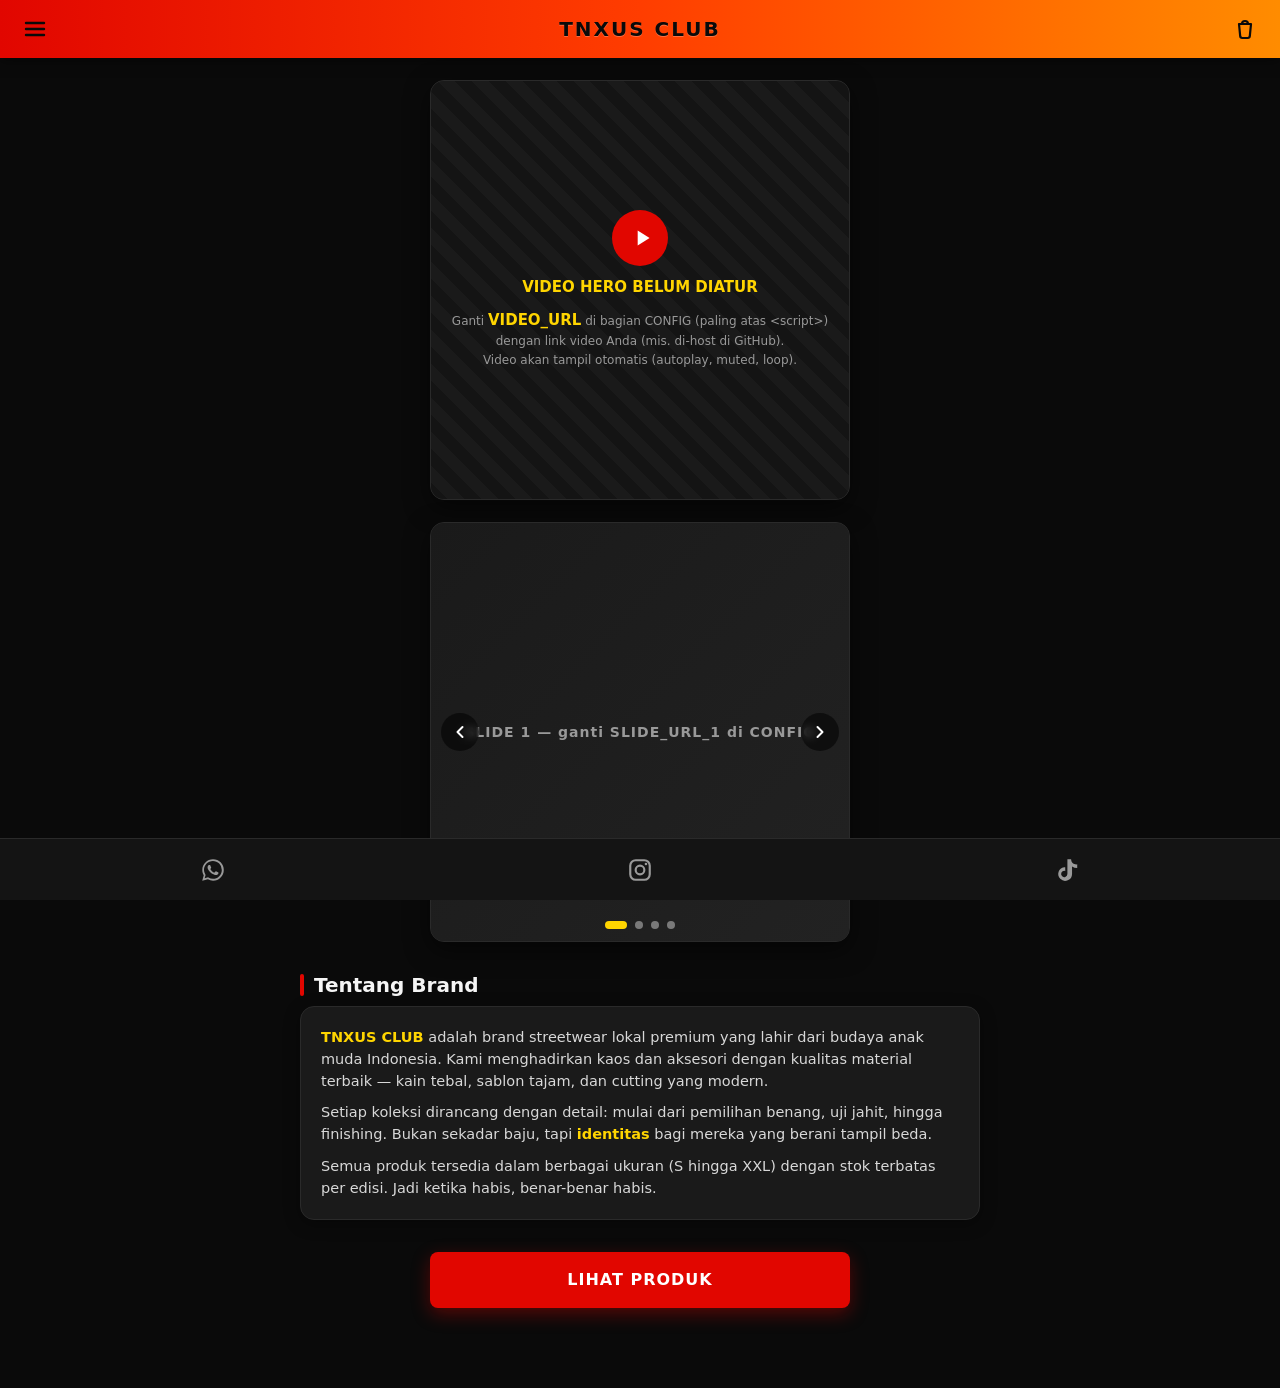
==== index.html @ 0086b7a6 "Update index.html" ====
<!DOCTYPE html>
<html lang="id">
<head>
<meta charset="UTF-8">
<meta name="viewport" content="width=device-width, initial-scale=1.0, viewport-fit=cover">
<title>TNXUS CLUB — Streetwear Lokal Premium</title>
<style>
  /* ===== DESIGN TOKENS (sesuai CONTRACT.md §6) ===== */
  :root{
    --bg:#0a0a0a; --surface:#141414; --card:#1a1a1a; --border:#2a2a2a;
    --red:#e10600; --yellow:#ffd500; --text:#f5f5f5; --muted:#999;
    --radius:14px; --btn-radius:8px;
    --font:system-ui,-apple-system,"Segoe UI",Roboto,"Helvetica Neue",Arial,sans-serif;
  }
  *{box-sizing:border-box;margin:0;padding:0;-webkit-tap-highlight-color:transparent}
  html,body{background:var(--bg);color:var(--text);font-family:var(--font);line-height:1.5}
  body{min-height:100vh;overflow-x:hidden}
  a{color:inherit;text-decoration:none}
  button{font-family:inherit;cursor:pointer;border:none;background:none;color:inherit}
  img{max-width:100%;display:block}
  .hidden{display:none !important}

  /* ===== HEADER ATAS — fixed, animasi RGB ===== */
  .topbar{
    position:fixed;top:0;left:0;right:0;z-index:50;height:58px;
    display:flex;align-items:center;justify-content:space-between;
    padding:0 14px;
    /* Gradient hangat (merah-oranye-kuning) — sengaja TIDAK pakai hue-rotate 360%
       agar tidak pernah menyentuh ungu/indigo/biru (dilarang CONTRACT §6). */
    background:linear-gradient(90deg,#e10600,#ff3d00,#ff8c00,#ffd500,#ff8c00,#ff3d00,#e10600);
    background-size:300% 100%;
    animation:rgbShift 6s linear infinite;
    box-shadow:0 2px 12px rgba(0,0,0,.5);
  }
  @keyframes rgbShift{
    0%{background-position:0% 50%}
    100%{background-position:300% 50%}
  }
  .topbar .icon-btn{
    width:42px;height:42px;border-radius:10px;display:flex;align-items:center;justify-content:center;
    color:#0a0a0a;transition:background .2s;position:relative;
  }
  .topbar .icon-btn:hover{background:rgba(0,0,0,.12)}
  .topbar .icon-btn svg{width:24px;height:24px}
  .logo{
    font-weight:800;font-size:20px;letter-spacing:2px;color:#0a0a0a;
    text-shadow:0 1px 0 rgba(255,255,255,.25);
  }
  .cart-badge{
    position:absolute;top:2px;right:2px;min-width:18px;height:18px;padding:0 4px;
    border-radius:9px;background:var(--red);color:#fff;font-size:11px;font-weight:700;
    display:flex;align-items:center;justify-content:center;border:2px solid #ffd500;
  }
  .cart-badge.zero{display:none}

  /* ===== DRAWER MENU (dropdown dari kiri bawah topbar) ===== */
  .drawer{
    position:fixed;top:58px;left:10px;z-index:49;width:200px;
    background:var(--surface);border:1px solid var(--border);border-radius:var(--radius);
    box-shadow:0 10px 30px rgba(0,0,0,.6);overflow:hidden;
    transform:translateY(-8px);opacity:0;pointer-events:none;transition:all .22s ease;
  }
  .drawer.open{transform:translateY(0);opacity:1;pointer-events:auto}
  .drawer a{
    display:flex;align-items:center;gap:10px;padding:14px 16px;font-weight:600;
    border-bottom:1px solid var(--border);transition:background .2s,color .2s;
  }
  .drawer a:last-child{border-bottom:none}
  .drawer a:hover{background:var(--card);color:var(--yellow)}
  .drawer a svg{width:18px;height:18px}

  /* ===== HEADER BAWAH — fixed, 3 ikon sosial ===== */
  .bottombar{
    position:fixed;bottom:0;left:0;right:0;z-index:50;height:62px;
    background:var(--surface);border-top:1px solid var(--border);
    display:flex;align-items:center;justify-content:space-around;
    padding-bottom:env(safe-area-inset-bottom);
  }
  .bottombar a{
    flex:1;height:100%;display:flex;align-items:center;justify-content:center;
    color:var(--muted);transition:color .2s,transform .2s;
  }
  .bottombar a:hover{color:var(--yellow);transform:translateY(-2px)}
  .bottombar a svg{width:26px;height:26px}

  /* ===== KONTEN UTAMA ===== */
  main{padding:74px 14px 80px;max-width:720px;margin:0 auto}
  .page{display:none;animation:fadeIn .3s ease}
  .page.active{display:block}
  @keyframes fadeIn{from{opacity:0;transform:translateY(8px)}to{opacity:1;transform:none}}

  /* Video hero 1:1 */
  .hero-video-wrap{
    position:relative;width:100%;max-width:420px;margin:6px auto 22px;aspect-ratio:1/1;
    border-radius:var(--radius);overflow:hidden;background:var(--card);
    border:1px solid var(--border);box-shadow:0 8px 24px rgba(0,0,0,.5);
  }
  .hero-video-wrap video{width:100%;height:100%;object-fit:cover}
  .video-fallback{
    position:absolute;inset:0;display:flex;flex-direction:column;align-items:center;justify-content:center;
    gap:10px;padding:20px;text-align:center;color:var(--muted);
    background:repeating-linear-gradient(45deg,#141414,#141414 12px,#1a1a1a 12px,#1a1a1a 24px);
  }
  .video-fallback .play-ico{width:56px;height:56px;border-radius:50%;background:var(--red);display:flex;align-items:center;justify-content:center}
  .video-fallback .play-ico svg{width:26px;height:26px;color:#fff;margin-left:3px}
  .video-fallback b{color:var(--yellow);font-size:15px}
  .video-fallback small{font-size:12px;line-height:1.6}

  /* Carousel 1:1 */
  .carousel{
    position:relative;width:100%;max-width:420px;margin:0 auto 28px;aspect-ratio:1/1;
    border-radius:var(--radius);overflow:hidden;background:var(--card);
    border:1px solid var(--border);box-shadow:0 8px 24px rgba(0,0,0,.5);
  }
  .carousel-track{display:flex;height:100%;transition:transform .5s cubic-bezier(.4,0,.2,1)}
  .carousel-slide{min-width:100%;height:100%;position:relative}
  .carousel-slide img{width:100%;height:100%;object-fit:cover}
  .slide-ph{
    width:100%;height:100%;display:flex;align-items:center;justify-content:center;
    color:var(--muted);font-size:14px;font-weight:600;letter-spacing:1px;
    background:linear-gradient(135deg,#1a1a1a,#222);
  }
  .carousel-arrow{
    position:absolute;top:50%;transform:translateY(-50%);z-index:5;
    width:38px;height:38px;border-radius:50%;background:rgba(0,0,0,.55);color:#fff;
    display:flex;align-items:center;justify-content:center;backdrop-filter:blur(4px);
    transition:background .2s;
  }
  .carousel-arrow:hover{background:var(--red)}
  .carousel-arrow svg{width:20px;height:20px}
  .carousel-arrow.prev{left:10px}.carousel-arrow.next{right:10px}
  .carousel-dots{
    position:absolute;bottom:12px;left:0;right:0;display:flex;justify-content:center;gap:8px;z-index:5;
  }
  .carousel-dots button{
    width:8px;height:8px;border-radius:50%;background:rgba(255,255,255,.4);transition:all .25s;
  }
  .carousel-dots button.active{background:var(--yellow);width:22px;border-radius:4px}

  /* Section umum */
  .section{margin-bottom:32px}
  .section-title{
    font-size:20px;font-weight:800;margin-bottom:6px;display:flex;align-items:center;gap:10px;
  }
  .section-title::before{content:"";width:4px;height:22px;background:var(--red);border-radius:2px}
  .section-sub{color:var(--muted);font-size:13px;margin-bottom:16px}

  .tentang{
    background:var(--card);border:1px solid var(--border);border-radius:var(--radius);
    padding:20px;box-shadow:0 4px 16px rgba(0,0,0,.35);
  }
  .tentang p{color:#d8d8d8;font-size:14.5px;margin-bottom:10px}
  .tentang p:last-child{margin-bottom:0}
  .tentang .highlight{color:var(--yellow);font-weight:700}

  .cta-btn{
    display:block;width:100%;max-width:420px;margin:22px auto 0;padding:16px;
    background:var(--red);color:#fff;font-weight:800;font-size:16px;letter-spacing:1px;
    border-radius:var(--btn-radius);text-align:center;transition:transform .15s,box-shadow .2s,background .2s;
    box-shadow:0 6px 18px rgba(225,6,0,.35);
  }
  .cta-btn:hover{transform:translateY(-2px);background:#ff1a10;box-shadow:0 10px 24px rgba(225,6,0,.5)}
  .cta-btn:active{transform:translateY(0)}

  /* Etalase — horizontal scroll */
  .etalase-wrap{position:relative}
  .etalase{
    display:flex;gap:14px;overflow-x:auto;overflow-y:hidden;padding:6px 2px 14px;
    scroll-snap-type:x mandatory;scrollbar-width:thin;scrollbar-color:var(--red) var(--surface);
    cursor:grab;-webkit-overflow-scrolling:touch;
  }
  .etalase:active{cursor:grabbing}
  .etalase::-webkit-scrollbar{height:6px}
  .etalase::-webkit-scrollbar-thumb{background:var(--red);border-radius:3px}
  .etalase::-webkit-scrollbar-track{background:var(--surface)}
  .prod-card{
    flex:0 0 200px;scroll-snap-align:start;background:var(--card);
    border:1px solid var(--border);border-radius:var(--radius);overflow:hidden;
    transition:transform .2s,box-shadow .2s,border-color .2s;
    display:flex;flex-direction:column;
  }
  .prod-card:hover{transform:translateY(-4px);box-shadow:0 12px 28px rgba(0,0,0,.55);border-color:var(--red)}
  .prod-img{width:100%;aspect-ratio:1/1;object-fit:cover;background:#222}
  .prod-body{padding:12px;display:flex;flex-direction:column;gap:8px;flex:1}
  .prod-nama{font-weight:700;font-size:14.5px;line-height:1.3}
  .prod-desc{color:var(--muted);font-size:12px;line-height:1.4;flex:1}
  .size-row{display:flex;flex-wrap:wrap;gap:6px}
  .size-pill{
    padding:4px 10px;border-radius:20px;border:1px solid var(--border);font-size:12px;
    font-weight:600;color:var(--muted);transition:all .15s;background:var(--surface);
  }
  .size-pill:hover{border-color:var(--yellow);color:var(--yellow)}
  .size-pill.active{background:var(--yellow);color:#0a0a0a;border-color:var(--yellow)}
  .prod-foot{display:flex;align-items:center;justify-content:space-between;gap:8px;margin-top:4px}
  .prod-harga{font-weight:800;color:var(--yellow);font-size:15px;white-space:nowrap}
  .add-btn{
    padding:8px 12px;background:var(--red);color:#fff;font-weight:700;font-size:12.5px;
    border-radius:var(--btn-radius);transition:background .2s,transform .1s;white-space:nowrap;
  }
  .add-btn:hover{background:#ff1a10}
  .add-btn:active{transform:scale(.96)}
  .etalase-hint{font-size:11.5px;color:var(--muted);margin-top:-6px;margin-bottom:10px;font-style:italic}

  /* ===== CART SIDEBAR ===== */
  .overlay{
    position:fixed;inset:0;z-index:60;background:rgba(0,0,0,.65);opacity:0;pointer-events:none;
    transition:opacity .25s;backdrop-filter:blur(2px);
  }
  .overlay.open{opacity:1;pointer-events:auto}
  .cart-panel{
    position:fixed;top:0;right:0;bottom:0;z-index:61;width:min(420px,94vw);
    background:var(--surface);border-left:1px solid var(--border);
    transform:translateX(105%);transition:transform .3s cubic-bezier(.4,0,.2,1);
    display:flex;flex-direction:column;
  }
  .cart-panel.open{transform:translateX(0)}
  .cart-head{
    padding:16px;border-bottom:1px solid var(--border);display:flex;align-items:center;justify-content:space-between;
  }
  .cart-head h3{font-size:17px;font-weight:800;letter-spacing:1px}
  .cart-head h3 span{color:var(--yellow)}
  .close-btn{width:36px;height:36px;border-radius:8px;display:flex;align-items:center;justify-content:center;color:var(--muted);transition:all .2s}
  .close-btn:hover{background:var(--card);color:var(--red)}
  .close-btn svg{width:20px;height:20px}
  .cart-items{flex:1;overflow-y:auto;padding:12px 16px;display:flex;flex-direction:column;gap:12px}
  .cart-empty{text-align:center;color:var(--muted);padding:40px 10px;font-size:14px}
  .cart-empty svg{width:48px;height:48px;margin:0 auto 12px;opacity:.4}
  .cart-item{
    display:flex;gap:10px;background:var(--card);border:1px solid var(--border);
    border-radius:12px;padding:10px;align-items:center;
  }
  .cart-item img{width:56px;height:56px;border-radius:8px;object-fit:cover;flex-shrink:0;background:#222}
  .cart-item-info{flex:1;min-width:0}
  .cart-item-nama{font-size:13px;font-weight:700;line-height:1.3}
  .cart-item-meta{font-size:11.5px;color:var(--muted);margin-top:2px}
  .cart-item-sub{font-size:13px;font-weight:700;color:var(--yellow);margin-top:4px}
  .qty-row{display:flex;align-items:center;gap:6px;margin-top:6px}
  .qty-btn{
    width:24px;height:24px;border-radius:6px;background:var(--surface);border:1px solid var(--border);
    display:flex;align-items:center;justify-content:center;font-weight:700;font-size:14px;color:var(--text);
    transition:all .15s;
  }
  .qty-btn:hover{border-color:var(--yellow);color:var(--yellow)}
  .qty-val{min-width:22px;text-align:center;font-weight:700;font-size:13px}
  .del-btn{color:var(--muted);padding:6px;transition:color .2s;align-self:flex-start}
  .del-btn:hover{color:var(--red)}
  .del-btn svg{width:18px;height:18px}
  .cart-foot{border-top:1px solid var(--border);padding:14px 16px;max-height:55vh;overflow-y:auto}
  .voucher-row{display:flex;gap:8px;margin-bottom:12px}
  .voucher-row input{
    flex:1;padding:10px 12px;background:var(--card);border:1px solid var(--border);border-radius:var(--btn-radius);
    color:var(--text);font-size:13px;outline:none;text-transform:uppercase;letter-spacing:1px;
  }
  .voucher-row input:focus{border-color:var(--yellow)}
  .voucher-row button{
    padding:0 16px;background:var(--yellow);color:#0a0a0a;font-weight:800;font-size:13px;border-radius:var(--btn-radius);
    transition:opacity .2s;
  }
  .voucher-row button:hover{opacity:.85}
  .voucher-msg{font-size:12px;margin:-6px 0 10px;min-height:16px}
  .voucher-msg.ok{color:#4ade80}.voucher-msg.err{color:#ff6b6b}
  .totals{background:var(--card);border:1px solid var(--border);border-radius:10px;padding:12px 14px;margin-bottom:12px;font-size:13.5px}
  .totals .row{display:flex;justify-content:space-between;padding:3px 0;color:var(--muted)}
  .totals .row.potong{color:#4ade80}
  .totals .row.final{border-top:1px dashed var(--border);margin-top:6px;padding-top:8px;color:var(--text);font-weight:800;font-size:16px}
  .totals .row.final span:last-child{color:var(--yellow)}
  .buyer-form{display:flex;flex-direction:column;gap:8px;margin-bottom:12px}
  .buyer-form input,.buyer-form textarea{
    padding:10px 12px;background:var(--card);border:1px solid var(--border);border-radius:var(--btn-radius);
    color:var(--text);font-size:13px;outline:none;font-family:inherit;resize:vertical;
  }
  .buyer-form input:focus,.buyer-form textarea:focus{border-color:var(--yellow)}
  .buyer-form label{font-size:12px;color:var(--muted);font-weight:600}
  .order-btn{
    width:100%;padding:14px;background:var(--red);color:#fff;font-weight:800;font-size:15px;letter-spacing:.5px;
    border-radius:var(--btn-radius);transition:background .2s,transform .1s;display:flex;align-items:center;justify-content:center;gap:8px;
  }
  .order-btn:hover{background:#ff1a10}
  .order-btn:active{transform:scale(.98)}
  .order-btn:disabled{opacity:.5;cursor:not-allowed}
  .order-btn svg{width:20px;height:20px}
  .status-msg{font-size:12px;text-align:center;margin-top:8px;min-height:16px}
  .status-msg.err{color:#ff6b6b}.status-msg.ok{color:#4ade80}

  /* Toast */
  .toast{
    position:fixed;bottom:80px;left:50%;transform:translateX(-50%) translateY(20px);z-index:100;
    background:var(--yellow);color:#0a0a0a;font-weight:700;font-size:13px;padding:10px 18px;
    border-radius:24px;opacity:0;pointer-events:none;transition:all .3s;box-shadow:0 6px 20px rgba(0,0,0,.5);
  }
  .toast.show{opacity:1;transform:translateX(-50%) translateY(0)}

  @media (min-width:640px){
    .prod-card{flex-basis:220px}
    main{padding-left:20px;padding-right:20px}
  }
</style>
</head>
<body>

<!-- ============ HEADER ATAS (fixed, RGB) ============ -->
<header class="topbar">
  <button class="icon-btn" id="menuBtn" aria-label="Menu">
    <svg viewBox="0 0 24 24" fill="none" stroke="currentColor" stroke-width="2.4" stroke-linecap="round"><line x1="3" y1="6" x2="21" y2="6"/><line x1="3" y1="12" x2="21" y2="12"/><line x1="3" y1="18" x2="21" y2="18"/></svg>
  </button>
  <a class="logo" href="#beranda">TNXUS CLUB</a>
  <button class="icon-btn" id="cartBtn" aria-label="Keranjang">
    <svg viewBox="0 0 24 24" fill="none" stroke="currentColor" stroke-width="2.2" stroke-linecap="round" stroke-linejoin="round"><path d="M6 7h12l-1.2 12.2a2 2 0 0 1-2 1.8H9.2a2 2 0 0 1-2-1.8L6 7z"/><path d="M9 7a3 3 0 0 1 6 0"/></svg>
    <span class="cart-badge zero" id="cartBadge">0</span>
  </button>
</header>

<!-- Drawer menu -->
<nav class="drawer" id="drawer">
  <a href="#beranda" data-nav>
    <svg viewBox="0 0 24 24" fill="none" stroke="currentColor" stroke-width="2" stroke-linecap="round" stroke-linejoin="round"><path d="M3 10.5 12 3l9 7.5"/><path d="M5 9.5V21h14V9.5"/></svg>
    Beranda
  </a>
  <a href="#produk" data-nav>
    <svg viewBox="0 0 24 24" fill="none" stroke="currentColor" stroke-width="2" stroke-linecap="round" stroke-linejoin="round"><rect x="3" y="4" width="18" height="16" rx="2"/><path d="M3 9h18"/><path d="M8 4v5"/></svg>
    Produk
  </a>
</nav>

<!-- ============ KONTEN ============ -->
<main>
  <!-- HALAMAN BERANDA -->
  <section class="page active" id="page-beranda">
    <!-- 1. Video hero 1:1 -->
    <div class="hero-video-wrap" id="heroWrap">
      <video id="heroVideo" autoplay muted loop playsinline preload="metadata"></video>
      <div class="video-fallback" id="videoFallback">
        <div class="play-ico">
          <svg viewBox="0 0 24 24" fill="currentColor"><path d="M8 5v14l11-7z"/></svg>
        </div>
        <b>VIDEO HERO BELUM DIATUR</b>
        <small>Ganti <b style="color:var(--yellow)">VIDEO_URL</b> di bagian CONFIG (paling atas &lt;script&gt;) dengan link video Anda (mis. di-host di GitHub).<br>Video akan tampil otomatis (autoplay, muted, loop).</small>
      </div>
    </div>

    <!-- 2. Carousel foto 1:1 -->
    <div class="carousel" id="carousel">
      <div class="carousel-track" id="carouselTrack"></div>
      <button class="carousel-arrow prev" id="prevSlide" aria-label="Sebelumnya">
        <svg viewBox="0 0 24 24" fill="none" stroke="currentColor" stroke-width="2.4" stroke-linecap="round" stroke-linejoin="round"><polyline points="15 6 9 12 15 18"/></svg>
      </button>
      <button class="carousel-arrow next" id="nextSlide" aria-label="Berikutnya">
        <svg viewBox="0 0 24 24" fill="none" stroke="currentColor" stroke-width="2.4" stroke-linecap="round" stroke-linejoin="round"><polyline points="9 6 15 12 9 18"/></svg>
      </button>
      <div class="carousel-dots" id="carouselDots"></div>
    </div>

    <!-- 3. Tentang Brand -->
    <div class="section">
      <h2 class="section-title">Tentang Brand</h2>
      <div class="tentang">
        <p><span class="highlight">TNXUS CLUB</span> adalah brand streetwear lokal premium yang lahir dari budaya anak muda Indonesia. Kami menghadirkan kaos dan aksesori dengan kualitas material terbaik — kain tebal, sablon tajam, dan cutting yang modern.</p>
        <p>Setiap koleksi dirancang dengan detail: mulai dari pemilihan benang, uji jahit, hingga finishing. Bukan sekadar baju, tapi <span class="highlight">identitas</span> bagi mereka yang berani tampil beda.</p>
        <p>Semua produk tersedia dalam berbagai ukuran (S hingga XXL) dengan stok terbatas per edisi. Jadi ketika habis, benar-benar habis.</p>
      </div>
    </div>

    <!-- 4. Tombol Lihat Produk -->
    <a class="cta-btn" href="#produk">LIHAT PRODUK</a>
  </section>

  <!-- HALAMAN PRODUK -->
  <section class="page" id="page-produk">
    <div class="section">
      <h2 class="section-title">Etalase Baju</h2>
      <p class="section-sub">Kaos premium limited edition — geser untuk melihat koleksi.</p>
      <div class="etalase-wrap">
        <div class="etalase" id="bajuList"></div>
      </div>
      <p class="etalase-hint">Geser ke kiri/kanan (swipe / drag).</p>
    </div>

    <div class="section">
      <h2 class="section-title">Etalase Aksesori</h2>
      <p class="section-sub">Lengkapi gaya Anda dengan aksesori resmi TNXUS CLUB.</p>
      <div class="etalase-wrap">
        <div class="etalase" id="aksesoriList"></div>
      </div>
      <p class="etalase-hint">Geser ke kiri/kanan (swipe / drag).</p>
    </div>
  </section>
</main>

<!-- ============ CART SIDEBAR ============ -->
<div class="overlay" id="overlay"></div>
<aside class="cart-panel" id="cartPanel">
  <div class="cart-head">
    <h3>KERANJANG <span id="cartCountLabel"></span></h3>
    <button class="close-btn" id="closeCart" aria-label="Tutup">
      <svg viewBox="0 0 24 24" fill="none" stroke="currentColor" stroke-width="2.4" stroke-linecap="round"><line x1="6" y1="6" x2="18" y2="18"/><line x1="18" y1="6" x2="6" y2="18"/></svg>
    </button>
  </div>
  <div class="cart-items" id="cartItems"></div>
  <div class="cart-foot">
    <div class="voucher-row">
      <input type="text" id="voucherInput" placeholder="KODE VOUCHER" maxlength="20">
      <button id="voucherBtn">CEK</button>
    </div>
    <div class="voucher-msg" id="voucherMsg"></div>
    <div class="totals">
      <div class="row"><span>Subtotal</span><span id="totSubtotal">Rp 0</span></div>
      <div class="row potong" id="rowPotong"><span>Potongan</span><span id="totPotong">- Rp 0</span></div>
      <div class="row final"><span>TOTAL AKHIR</span><span id="totFinal">Rp 0</span></div>
    </div>
    <div class="buyer-form">
      <label>Nama Lengkap</label>
      <input type="text" id="buyerNama" placeholder="Masukkan nama Anda" maxlength="60">
      <label>No. WhatsApp</label>
      <input type="tel" id="buyerWA" placeholder="08xx xxxx xxxx" maxlength="20">
      <label>Alamat Pengiriman</label>
      <textarea id="buyerAlamat" rows="2" placeholder="Alamat lengkap (jalan, no, RT/RW, kel, kec, kota, kode pos)"></textarea>
    </div>
    <button class="order-btn" id="orderBtn">
      <svg viewBox="0 0 24 24" fill="currentColor"><path d="M12.04 2c-5.46 0-9.91 4.45-9.91 9.91 0 1.75.46 3.45 1.32 4.95L2.05 22l5.25-1.38c1.45.79 3.08 1.21 4.74 1.21 5.46 0 9.91-4.45 9.91-9.91 0-2.65-1.03-5.14-2.9-7.01A9.82 9.82 0 0 0 12.04 2zm0 18.13c-1.52 0-3.01-.41-4.29-1.18l-.31-.18-3.12.82.83-3.04-.2-.31a8.17 8.17 0 0 1-1.26-4.33c0-4.53 3.69-8.22 8.22-8.22 2.2 0 4.27.86 5.82 2.41a8.17 8.17 0 0 1 2.4 5.82c0 4.53-3.69 8.22-8.22 8.22zm4.52-6.16c-.25-.12-1.47-.72-1.69-.81-.23-.08-.39-.12-.56.13-.16.25-.64.81-.79.97-.14.17-.29.19-.54.06-.25-.12-1.05-.39-1.99-1.23-.74-.66-1.23-1.47-1.38-1.72-.14-.25-.02-.38.11-.51.11-.11.25-.29.37-.43.12-.14.17-.25.25-.41.08-.17.04-.31-.02-.43-.06-.12-.56-1.34-.76-1.84-.2-.48-.41-.42-.56-.43h-.48c-.17 0-.43.06-.66.31-.22.25-.86.85-.86 2.07 0 1.22.89 2.4 1.01 2.56.12.17 1.75 2.67 4.23 3.74.59.26 1.05.41 1.41.52.59.19 1.13.16 1.56.1.48-.07 1.47-.6 1.67-1.18.21-.58.21-1.07.15-1.18-.06-.1-.22-.16-.47-.28z"/></svg>
      PESAN VIA WHATSAPP
    </button>
    <div class="status-msg" id="statusMsg"></div>
  </div>
</aside>

<!-- Toast -->
<div class="toast" id="toast"></div>

<!-- ============ HEADER BAWAH (fixed, 3 ikon sosial) ============ -->
<footer class="bottombar">
  <a id="waLink" target="_blank" rel="noopener" aria-label="WhatsApp Customer Service">
    <svg viewBox="0 0 24 24" fill="currentColor"><path d="M12.04 2c-5.46 0-9.91 4.45-9.91 9.91 0 1.75.46 3.45 1.32 4.95L2.05 22l5.25-1.38c1.45.79 3.08 1.21 4.74 1.21 5.46 0 9.91-4.45 9.91-9.91 0-2.65-1.03-5.14-2.9-7.01A9.82 9.82 0 0 0 12.04 2zm0 18.13c-1.52 0-3.01-.41-4.29-1.18l-.31-.18-3.12.82.83-3.04-.2-.31a8.17 8.17 0 0 1-1.26-4.33c0-4.53 3.69-8.22 8.22-8.22 2.2 0 4.27.86 5.82 2.41a8.17 8.17 0 0 1 2.4 5.82c0 4.53-3.69 8.22-8.22 8.22zm4.52-6.16c-.25-.12-1.47-.72-1.69-.81-.23-.08-.39-.12-.56.13-.16.25-.64.81-.79.97-.14.17-.29.19-.54.06-.25-.12-1.05-.39-1.99-1.23-.74-.66-1.23-1.47-1.38-1.72-.14-.25-.02-.38.11-.51.11-.11.25-.29.37-.43.12-.14.17-.25.25-.41.08-.17.04-.31-.02-.43-.06-.12-.56-1.34-.76-1.84-.2-.48-.41-.42-.56-.43h-.48c-.17 0-.43.06-.66.31-.22.25-.86.85-.86 2.07 0 1.22.89 2.4 1.01 2.56.12.17 1.75 2.67 4.23 3.74.59.26 1.05.41 1.41.52.59.19 1.13.16 1.56.1.48-.07 1.47-.6 1.67-1.18.21-.58.21-1.07.15-1.18-.06-.1-.22-.16-.47-.28z"/></svg>
  </a>
  <a id="igLink" target="_blank" rel="noopener" aria-label="Instagram">
    <svg viewBox="0 0 24 24" fill="none" stroke="currentColor" stroke-width="2" stroke-linecap="round" stroke-linejoin="round"><rect x="3" y="3" width="18" height="18" rx="5"/><circle cx="12" cy="12" r="4"/><circle cx="17.5" cy="6.5" r="1.2" fill="currentColor" stroke="none"/></svg>
  </a>
  <a id="ttLink" target="_blank" rel="noopener" aria-label="TikTok">
    <svg viewBox="0 0 24 24" fill="currentColor"><path d="M19.59 6.69a4.83 4.83 0 0 1-3.77-4.25V2h-3.45v13.67a2.89 2.89 0 0 1-5.2 1.74 2.89 2.89 0 0 1 2.31-4.64 2.93 2.93 0 0 1 .88.13V9.4a6.84 6.84 0 0 0-1-.05A6.33 6.33 0 0 0 5.8 20.1a6.34 6.34 0 0 0 10.86-4.43v-7a8.16 8.16 0 0 0 4.77 1.52v-3.4a4.85 4.85 0 0 1-1.84-.1z"/></svg>
  </a>
</footer>

<script>
(function(){
  "use strict";

  /* ============================================================
   *  CONFIG — SATU-SATUNYA tempat yang perlu diganti user.
   *  Seluruh kode di bawah merujuk ke objek ini.
   *  Tanda "GANTI:" menandakan field WAJIB diisi sebelum go-live.
   * ============================================================ */
  const CONFIG = {
    // GANTI: URL Web App Google Apps Script (diakhiri /exec).
    // Jika masih placeholder, otomatis pakai DATA FALLBACK (demo mode).
    APPS_SCRIPT_URL: "https://script.google.com/macros/s/AKfycbzg5F_vhuqAeQ1OL5Wuif1AApDKyREepvVGtPSYwNmOLjjWZUQQ_NvfEbs6gnHnBXW9DA/exec",

    // GANTI: nomor WhatsApp Customer Service, format internasional TANPA "+" dan tanpa spasi.
    // Contoh: "6281234567890"
    NOMOR_WA_CS: "6285188081275",

    // GANTI: link video hero (1:1), sebaiknya di-host di GitHub Pages.
    // Contoh: "https://username.github.io/tnxus-club/assets/hero.mp4"
    VIDEO_URL: "https://tnxusclub.github.io/ina/video-logo.mp4",

    // GANTI: array foto slide beranda (ukuran 1:1, link GitHub).
    // CARA MENAMBAH SLIDE: cukup tambah elemen baru di array ini (mis. "https://.../slide5.jpg").
    SLIDES: [
      "GANTI: SLIDE_URL_1",
      "GANTI: SLIDE_URL_2",
      "GANTI: SLIDE_URL_3",
      "GANTI: SLIDE_URL_4"
    ],

    // GANTI: (opsional) link Instagram resmi. Default sesuai kontrak.
    LINK_INSTAGRAM: "https://instagram.com/tnxusclub",

    // GANTI: (opsional) link TikTok resmi. Default sesuai kontrak.
    LINK_TIKTOK: "https://tiktok.com/@tnxusclub"
  };
  /* ============================================================ */

  // ---------- util ----------
  const $ = (id) => document.getElementById(id);
  const isPlaceholder = (v) => (typeof v === "string" && v.indexOf("GANTI") !== -1);

  function rupiah(n){
    return "Rp " + Math.round(n).toString().replace(/\B(?=(\d{3})+(?!\d))/g, ".");
  }

  // SVG placeholder image (data URI) untuk produk fallback — tanpa dependensi eksternal.
  function placeholderImage(label, c1, c2){
    const svg =
      '<svg xmlns="http://www.w3.org/2000/svg" width="400" height="400" viewBox="0 0 400 400">' +
      '<defs><linearGradient id="g" x1="0" y1="0" x2="1" y2="1">' +
      '<stop offset="0%" stop-color="' + c1 + '"/><stop offset="100%" stop-color="' + c2 + '"/>' +
      '</linearGradient></defs>' +
      '<rect width="400" height="400" fill="url(#g)"/>' +
      '<circle cx="200" cy="170" r="70" fill="rgba(255,255,255,.12)"/>' +
      '<text x="200" y="185" font-family="Arial, sans-serif" font-size="42" font-weight="800" fill="#fff" text-anchor="middle" opacity=".9">TNXUS</text>' +
      '<text x="200" y="250" font-family="Arial, sans-serif" font-size="18" font-weight="600" fill="#fff" text-anchor="middle" opacity=".75">' + label + '</text>' +
      '</svg>';
    return "data:image/svg+xml;charset=utf-8," + encodeURIComponent(svg);
  }

  function toast(msg){
    const t = $("toast");
    t.textContent = msg;
    t.classList.add("show");
    clearTimeout(toast._tm);
    toast._tm = setTimeout(() => t.classList.remove("show"), 1800);
  }

  // ---------- DATA FALLBACK (6 baju + 4 aksesori) — aktif jika backend belum disetup ----------
  const FALLBACK_PRODUK = [
    { id:"P001", kategori:"baju", nama:"TNXUS Essential Logo Tee",
      deskripsi:"Kaos combed 30s regular fit, logo bordir dada. Daily essential.",
      foto_url: placeholderImage("ESSENTIAL TEE","#1a1a1a","#e10600"),
      harga:149000, ukuran:["S","M","L","XL","XXL"], stok:50, aktif:true },
    { id:"P002", kategori:"baju", nama:"TNXUS Club Oversize Tee",
      deskripsi:"Oversize cut 240gsm, drop shoulder, back print besar.",
      foto_url: placeholderImage("OVERSIZE TEE","#141414","#ffd500"),
      harga:199000, ukuran:["S","M","L","XL"], stok:35, aktif:true },
    { id:"P003", kategori:"baju", nama:"TNXUS Redline Heavyweight Tee",
      deskripsi:"Heavyweight 280gsm, aksen garis merah di lengan. Limited.",
      foto_url: placeholderImage("REDLINE TEE","#e10600","#0a0a0a"),
      harga:219000, ukuran:["M","L","XL","XXL"], stok:20, aktif:true },
    { id:"P004", kategori:"baju", nama:"TNXUS Midnight Graphic Tee",
      deskripsi:"Sablon DTG full-color artwork midnight edition.",
      foto_url: placeholderImage("MIDNIGHT TEE","#0a0a0a","#333"),
      harga:189000, ukuran:["S","M","L","XL"], stok:40, aktif:true },
    { id:"P005", kategori:"baju", nama:"TNXUS Vintage Wash Tee",
      deskripsi:"Washed black vintage treatment, soft hand feel.",
      foto_url: placeholderImage("VINTAGE WASH","#2a2a2a","#555"),
      harga:179000, ukuran:["M","L","XL"], stok:25, aktif:true },
    { id:"P006", kategori:"baju", nama:"TNXUS Signature Boxy Tee",
      deskripsi:"Boxy fit signature cut, tag woven eksklusif.",
      foto_url: placeholderImage("SIGNATURE BOX","#ffd500","#e10600"),
      harga:249000, ukuran:["S","M","L","XL","XXL"], stok:15, aktif:true },
    { id:"A001", kategori:"aksesori", nama:"TNXUS Classic Cap",
      deskripsi:"Topi 6-panel unstructured, logo bordir depan.",
      foto_url: placeholderImage("CLASSIC CAP","#1a1a1a","#e10600"),
      harga:149000, ukuran:[], stok:30, aktif:true },
    { id:"A002", kategori:"aksesori", nama:"TNXUS Canvas Tote Bag",
      deskripsi:"Tote bag kanvas tebal 12oz, sablon hitam putih.",
      foto_url: placeholderImage("TOTE BAG","#d8d8d8","#999"),
      harga:129000, ukuran:[], stok:45, aktif:true },
    { id:"A003", kategori:"aksesori", nama:"TNXUS Sticker Pack (5 pcs)",
      deskripsi:"Paket 5 stiker vinyl anti-air, artwork edisi terbaru.",
      foto_url: placeholderImage("STICKER PACK","#e10600","#ffd500"),
      harga:49000, ukuran:[], stok:100, aktif:true },
    { id:"A004", kategori:"aksesori", nama:"TNXUS Rubber Keychain",
      deskripsi:"Gantungan kunci rubber 3D logo TNXUS CLUB.",
      foto_url: placeholderImage("KEYCHAIN","#ffd500","#0a0a0a"),
      harga:39000, ukuran:[], stok:80, aktif:true }
  ];

  // Voucher fallback: TNXUS10 = 10% (aktif jika backend belum jalan)
  const FALLBACK_VOUCHER = { "TNXUS10": { kode:"TNXUS10", tipe:"persen", nilai:10, aktif:true } };

  // ---------- state ----------
  let produkList = [];
  let cart = [];            // {key, id, nama, ukuran, qty, harga, foto_url}
  let voucher = null;       // {kode, tipe, nilai}
  const CART_KEY = "tnxus_club_cart_v1";

  try { cart = JSON.parse(localStorage.getItem(CART_KEY) || "[]") || []; } catch(e){ cart = []; }

  function saveCart(){
    try { localStorage.setItem(CART_KEY, JSON.stringify(cart)); } catch(e){}
  }

  // ---------- routing (hash) ----------
  function route(){
    const hash = (location.hash || "#beranda").replace("#","");
    const beranda = $("page-beranda"), produk = $("page-produk");
    if (hash === "produk"){
      beranda.classList.remove("active"); produk.classList.add("active");
    } else {
      produk.classList.remove("active"); beranda.classList.add("active");
    }
    window.scrollTo({ top:0, behavior:"instant" in window ? "instant" : "auto" });
  }
  window.addEventListener("hashchange", route);

  // ---------- drawer menu ----------
  const drawer = $("drawer");
  $("menuBtn").addEventListener("click", (e) => {
    e.stopPropagation();
    drawer.classList.toggle("open");
  });
  document.addEventListener("click", (e) => {
    if (!drawer.contains(e.target) && e.target.id !== "menuBtn" && !$("menuBtn").contains(e.target)){
      drawer.classList.remove("open");
    }
  });
  document.querySelectorAll("[data-nav]").forEach(a => {
    a.addEventListener("click", () => drawer.classList.remove("open"));
  });

  // ---------- social links (header bawah) ----------
  function setSocialLinks(){
    const waNum = isPlaceholder(CONFIG.NOMOR_WA_CS) ? "6281234567890" : CONFIG.NOMOR_WA_CS;
    $("waLink").href = "https://wa.me/" + waNum;
    $("igLink").href = CONFIG.LINK_INSTAGRAM;
    $("ttLink").href = CONFIG.LINK_TIKTOK;
  }

  // ---------- video hero ----------
  function setupVideo(){
    const v = $("heroVideo"), fb = $("videoFallback");
    if (isPlaceholder(CONFIG.VIDEO_URL)){
      fb.style.display = "flex";
      v.style.display = "none";
    } else {
      fb.style.display = "none";
      v.src = CONFIG.VIDEO_URL;
      v.poster = placeholderImage("TNXUS CLUB","#0a0a0a","#e10600");
      v.play().catch(()=>{});
      v.addEventListener("error", () => { fb.style.display = "flex"; v.style.display = "none"; });
    }
  }

  // ---------- carousel ----------
  let slideIdx = 0, slideTimer = null;
  function renderCarousel(){
    const track = $("carouselTrack"), dots = $("carouselDots");
    track.innerHTML = ""; dots.innerHTML = "";
    CONFIG.SLIDES.forEach((url, i) => {
      const slide = document.createElement("div");
      slide.className = "carousel-slide";
      if (isPlaceholder(url)){
        const ph = document.createElement("div");
        ph.className = "slide-ph";
        ph.textContent = "SLIDE " + (i+1) + " — ganti SLIDE_URL_" + (i+1) + " di CONFIG";
        slide.appendChild(ph);
      } else {
        const img = document.createElement("img");
        img.src = url; img.alt = "Slide " + (i+1); img.loading = "lazy";
        img.onerror = function(){ this.style.display="none"; this.parentNode.classList.add("slide-ph"); this.parentNode.textContent="Gambar slide " + (i+1) + " gagal dimuat"; };
        slide.appendChild(img);
      }
      track.appendChild(slide);

      const dot = document.createElement("button");
      dot.setAttribute("aria-label", "Slide " + (i+1));
      dot.addEventListener("click", () => { goSlide(i); restartAuto(); });
      dots.appendChild(dot);
    });
    goSlide(0);
    startAuto();
  }
  function goSlide(i){
    const n = CONFIG.SLIDES.length; if (!n) return;
    slideIdx = (i + n) % n;
    $("carouselTrack").style.transform = "translateX(-" + (slideIdx*100) + "%)";
    Array.from($("carouselDots").children).forEach((d, di) => {
      d.classList.toggle("active", di === slideIdx);
    });
  }
  function startAuto(){
    stopAuto();
    slideTimer = setInterval(() => goSlide(slideIdx+1), 4000);
  }
  function stopAuto(){ if (slideTimer){ clearInterval(slideTimer); slideTimer = null; } }
  function restartAuto(){ startAuto(); }
  $("prevSlide").addEventListener("click", () => { goSlide(slideIdx-1); restartAuto(); });
  $("nextSlide").addEventListener("click", () => { goSlide(slideIdx+1); restartAuto(); });
  // swipe
  let touchX = 0;
  const car = $("carousel");
  car.addEventListener("touchstart", (e) => { touchX = e.touches[0].clientX; stopAuto(); }, {passive:true});
  car.addEventListener("touchend", (e) => {
    const dx = e.changedTouches[0].clientX - touchX;
    if (Math.abs(dx) > 40){ goSlide(slideIdx + (dx < 0 ? 1 : -1)); }
    startAuto();
  });

  // ---------- load produk (fetch + fallback) ----------
  async function loadProduk(){
    let data = null;
    if (!isPlaceholder(CONFIG.APPS_SCRIPT_URL)){
      try {
        const res = await fetch(CONFIG.APPS_SCRIPT_URL + "?action=getProduk", { cache:"no-store" });
        const json = await res.json();
        if (json && json.ok === true && Array.isArray(json.data) && json.data.length){
          data = json.data;
        }
      } catch(e){ /* jatuh ke fallback */ }
    }
    produkList = data || FALLBACK_PRODUK.slice();
    renderEtalase();
  }

  function renderEtalase(){
    const baju = produkList.filter(p => p.kategori === "baju" && p.aktif !== false);
    const aks = produkList.filter(p => p.kategori === "aksesori" && p.aktif !== false);
    renderKartu($("bajuList"), baju, true);
    renderKartu($("aksesoriList"), aks, false);
  }

  function renderKartu(container, list, withSize){
    container.innerHTML = "";
    if (!list.length){
      const empty = document.createElement("div");
      empty.style.cssText = "padding:30px;color:var(--muted);font-size:13px";
      empty.textContent = "Belum ada produk.";
      container.appendChild(empty);
      return;
    }
    list.forEach(p => {
      const card = document.createElement("div");
      card.className = "prod-card";

      const img = document.createElement("img");
      img.className = "prod-img";
      img.alt = p.nama;
      img.loading = "lazy";
      img.src = (p.foto_url && !isPlaceholder(p.foto_url)) ? p.foto_url : placeholderImage(p.nama, "#1a1a1a", "#e10600");
      img.onerror = function(){ this.src = placeholderImage(p.nama, "#1a1a1a", "#e10600"); };
      card.appendChild(img);

      const body = document.createElement("div");
      body.className = "prod-body";

      const nama = document.createElement("div");
      nama.className = "prod-nama"; nama.textContent = p.nama;
      body.appendChild(nama);

      const desc = document.createElement("div");
      desc.className = "prod-desc"; desc.textContent = p.deskripsi || "";
      body.appendChild(desc);

      let selectedSize = (p.ukuran && p.ukuran.length) ? p.ukuran[0] : "";
      if (withSize && p.ukuran && p.ukuran.length){
        const srow = document.createElement("div");
        srow.className = "size-row";
        p.ukuran.forEach((s, si) => {
          const pill = document.createElement("button");
          pill.className = "size-pill" + (si === 0 ? " active" : "");
          pill.textContent = s;
          pill.addEventListener("click", () => {
            selectedSize = s;
            Array.from(srow.children).forEach(x => x.classList.remove("active"));
            pill.classList.add("active");
          });
          srow.appendChild(pill);
        });
        body.appendChild(srow);
      }

      const foot = document.createElement("div");
      foot.className = "prod-foot";
      const harga = document.createElement("div");
      harga.className = "prod-harga"; harga.textContent = rupiah(p.harga);
      foot.appendChild(harga);

      const add = document.createElement("button");
      add.className = "add-btn"; add.textContent = "+ Keranjang";
      add.addEventListener("click", () => {
        addToCart(p, selectedSize || "-");
        toast(p.nama + " ditambahkan");
      });
      foot.appendChild(add);
      body.appendChild(foot);

      card.appendChild(body);
      container.appendChild(card);
    });
    enableDragScroll(container);
  }

  // drag-to-scroll (mouse) untuk etalase
  function enableDragScroll(el){
    let isDown = false, startX = 0, scrollLeft = 0, moved = false;
    el.addEventListener("mousedown", (e) => {
      isDown = true; moved = false;
      startX = e.pageX - el.offsetLeft;
      scrollLeft = el.scrollLeft;
    });
    el.addEventListener("mouseleave", () => { isDown = false; });
    el.addEventListener("mouseup", () => { isDown = false; });
    el.addEventListener("mousemove", (e) => {
      if (!isDown) return;
      e.preventDefault();
      const x = e.pageX - el.offsetLeft;
      const walk = (x - startX) * 1.5;
      if (Math.abs(walk) > 4) moved = true;
      el.scrollLeft = scrollLeft - walk;
    });
    // cegah klik setelah drag
    el.addEventListener("click", (e) => {
      if (moved){ e.stopPropagation(); e.preventDefault(); moved = false; }
    }, true);
  }

  // ---------- cart ----------
  function addToCart(p, ukuran){
    const key = p.id + "|" + ukuran;
    const existing = cart.find(c => c.key === key);
    if (existing){ existing.qty += 1; }
    else {
      cart.push({
        key, id:p.id, nama:p.nama, ukuran, qty:1, harga:p.harga,
        foto_url:(p.foto_url && !isPlaceholder(p.foto_url)) ? p.foto_url : placeholderImage(p.nama,"#1a1a1a","#e10600")
      });
    }
    saveCart(); renderCart();
  }
  function removeItem(key){
    cart = cart.filter(c => c.key !== key);
    saveCart(); renderCart();
  }
  function changeQty(key, delta){
    const it = cart.find(c => c.key === key);
    if (!it) return;
    it.qty += delta;
    if (it.qty <= 0){ removeItem(key); return; }
    saveCart(); renderCart();
  }

  function cartTotalQty(){ return cart.reduce((s,c) => s + c.qty, 0); }
  function cartSubtotal(){ return cart.reduce((s,c) => s + c.qty*c.harga, 0); }
  function potonganVoucher(){
    if (!voucher) return 0;
    const sub = cartSubtotal();
    if (voucher.tipe === "persen") return Math.round(sub * voucher.nilai / 100);
    return Math.min(voucher.nilai, sub);
  }

  function renderCart(){
    const qty = cartTotalQty();
    const badge = $("cartBadge");
    badge.textContent = qty;
    badge.classList.toggle("zero", qty === 0);
    $("cartCountLabel").textContent = qty ? "(" + qty + " item)" : "";

    const wrap = $("cartItems");
    wrap.innerHTML = "";
    if (!cart.length){
      const empty = document.createElement("div");
      empty.className = "cart-empty";
      empty.innerHTML = '<svg viewBox="0 0 24 24" fill="none" stroke="currentColor" stroke-width="1.5"><path d="M6 7h12l-1.2 12.2a2 2 0 0 1-2 1.8H9.2a2 2 0 0 1-2-1.8L6 7z"/><path d="M9 7a3 3 0 0 1 6 0"/></svg>' +
        '<div>Keranjang masih kosong.<br>Yuk pilih produk dulu!</div>';
      wrap.appendChild(empty);
    } else {
      cart.forEach(c => {
        const row = document.createElement("div");
        row.className = "cart-item";

        const img = document.createElement("img");
        img.src = c.foto_url; img.alt = c.nama;
        img.onerror = function(){ this.src = placeholderImage(c.nama,"#1a1a1a","#e10600"); };
        row.appendChild(img);

        const info = document.createElement("div");
        info.className = "cart-item-info";
        const nm = document.createElement("div"); nm.className = "cart-item-nama"; nm.textContent = c.nama;
        const mt = document.createElement("div"); mt.className = "cart-item-meta";
        mt.textContent = "Ukuran: " + c.ukuran + " • " + rupiah(c.harga) + "/pcs";
        const sub = document.createElement("div"); sub.className = "cart-item-sub";
        sub.textContent = rupiah(c.harga * c.qty);

        const qrow = document.createElement("div"); qrow.className = "qty-row";
        const minus = document.createElement("button"); minus.className = "qty-btn"; minus.textContent = "−";
        minus.addEventListener("click", () => changeQty(c.key, -1));
        const qv = document.createElement("span"); qv.className = "qty-val"; qv.textContent = c.qty;
        const plus = document.createElement("button"); plus.className = "qty-btn"; plus.textContent = "+";
        plus.addEventListener("click", () => changeQty(c.key, +1));
        qrow.appendChild(minus); qrow.appendChild(qv); qrow.appendChild(plus);

        info.appendChild(nm); info.appendChild(mt); info.appendChild(sub); info.appendChild(qrow);
        row.appendChild(info);

        const del = document.createElement("button");
        del.className = "del-btn"; del.setAttribute("aria-label","Hapus");
        del.innerHTML = '<svg viewBox="0 0 24 24" fill="none" stroke="currentColor" stroke-width="2" stroke-linecap="round"><polyline points="3 6 5 6 21 6"/><path d="M19 6l-1 14a2 2 0 0 1-2 2H8a2 2 0 0 1-2-2L5 6"/><path d="M10 11v6M14 11v6"/><path d="M9 6V4a1 1 0 0 1 1-1h4a1 1 0 0 1 1 1v2"/></svg>';
        del.addEventListener("click", () => removeItem(c.key));
        row.appendChild(del);

        wrap.appendChild(row);
      });
    }
    updateTotals();
  }

  function updateTotals(){
    const sub = cartSubtotal();
    const pot = potonganVoucher();
    $("totSubtotal").textContent = rupiah(sub);
    $("totPotong").textContent = "− " + rupiah(pot);
    $("totFinal").textContent = rupiah(sub - pot);
    $("rowPotong").style.display = voucher ? "flex" : "none";
  }

  // ---------- cart panel open/close ----------
  const overlay = $("overlay"), cartPanel = $("cartPanel");
  function openCart(){ overlay.classList.add("open"); cartPanel.classList.add("open"); }
  function closeCart(){ overlay.classList.remove("open"); cartPanel.classList.remove("open"); }
  $("cartBtn").addEventListener("click", openCart);
  $("closeCart").addEventListener("click", closeCart);
  overlay.addEventListener("click", closeCart);

  // ---------- voucher ----------
  async function cekVoucher(){
    const kode = ($("voucherInput").value || "").trim().toUpperCase();
    const msg = $("voucherMsg");
    msg.className = "voucher-msg";
    if (!kode){ msg.textContent = "Masukkan kode voucher."; msg.classList.add("err"); return; }
    msg.textContent = "Memeriksa...";

    let data = null;
    if (!isPlaceholder(CONFIG.APPS_SCRIPT_URL)){
      try {
        const res = await fetch(CONFIG.APPS_SCRIPT_URL + "?action=getVoucher&kode=" + encodeURIComponent(kode), { cache:"no-store" });
        const json = await res.json();
        if (json && json.ok === true && json.data && json.data.aktif !== false){ data = json.data; }
      } catch(e){ /* fallback */ }
    }
    if (!data && FALLBACK_VOUCHER[kode]){
      data = FALLBACK_VOUCHER[kode];
      msg.textContent = "Voucher " + kode + " berlaku (mode demo).";
    }
    if (data){
      voucher = { kode:data.kode || kode, tipe:data.tipe, nilai:data.nilai };
      msg.textContent = "Voucher " + voucher.kode + " aktif! Potongan " +
        (voucher.tipe === "persen" ? voucher.nilai + "%" : rupiah(voucher.nilai));
      msg.className = "voucher-msg ok";
    } else {
      voucher = null;
      msg.textContent = "Kode voucher tidak valid / tidak aktif.";
      msg.className = "voucher-msg err";
    }
    updateTotals();
  }
  $("voucherBtn").addEventListener("click", cekVoucher);
  $("voucherInput").addEventListener("keydown", (e) => { if (e.key === "Enter") cekVoucher(); });

  // ---------- order: POST ke Apps Script + redirect WhatsApp ----------
  $("orderBtn").addEventListener("click", async () => {
    const status = $("statusMsg");
    status.className = "status-msg"; status.textContent = "";
    const nama = $("buyerNama").value.trim();
    const wa = $("buyerWA").value.trim();
    const alamat = $("buyerAlamat").value.trim();

    if (!cart.length){ status.textContent = "Keranjang masih kosong."; status.classList.add("err"); return; }
    if (!nama || !wa || !alamat){
      status.textContent = "Lengkapi: Nama, No. WhatsApp, dan Alamat.";
      status.classList.add("err"); return;
    }

    const sub = cartSubtotal();
    const pot = potonganVoucher();
    const total_akhir = sub - pot;
    const items = cart.map(c => ({
      id:c.id, nama:c.nama, ukuran:c.ukuran, qty:c.qty, harga:c.harga, foto_url:c.foto_url
    }));

    const payload = {
      action:"tambahPesanan", nama, no_wa:wa, alamat,
      voucher: voucher ? voucher.kode : "",
      items, total:sub, total_akhir
    };

    const btn = $("orderBtn");
    btn.disabled = true;
    status.textContent = "Memproses pesanan...";

    // (1) POST ke Apps Script agar tercatat di riwayat admin (best-effort, tidak blokir)
    if (!isPlaceholder(CONFIG.APPS_SCRIPT_URL)){
      try {
        await fetch(CONFIG.APPS_SCRIPT_URL, {
          method:"POST",
          headers:{ "Content-Type":"text/plain;charset=utf-8" },
          body: JSON.stringify(payload)
        });
      } catch(e){ /* lanjut ke WA */ }
    }

    // (2) redirect ke wa.me dengan teks pesanan terformat
    const waNum = isPlaceholder(CONFIG.NOMOR_WA_CS) ? "6281234567890" : CONFIG.NOMOR_WA_CS;
    let lines = [];
    lines.push("*PESANAN BARU — TNXUS CLUB*");
    lines.push("Nama: " + nama);
    lines.push("No. WA: " + wa);
    lines.push("Alamat: " + alamat);
    lines.push("——————————");
    lines.push("Item:");
    items.forEach((it, i) => {
      lines.push((i+1) + ". " + it.nama + " (" + it.ukuran + ") x" + it.qty + " = " + rupiah(it.harga*it.qty));
    });
    lines.push("——————————");
    lines.push("Subtotal: " + rupiah(sub));
    if (voucher){
      lines.push("Voucher: " + voucher.kode + " (pot " + rupiah(pot) + ")");
    }
    lines.push("*TOTAL AKHIR: " + rupiah(total_akhir) + "*");

    const waLink = "https://wa.me/" + waNum + "?text=" + encodeURIComponent(lines.join("\n"));
    btn.disabled = false;

    // kosongkan keranjang setelah order
    cart = []; saveCart(); renderCart();
    voucher = null; $("voucherInput").value = ""; $("voucherMsg").textContent = "";
    $("buyerNama").value = ""; $("buyerWA").value = ""; $("buyerAlamat").value = "";

    window.location.href = waLink;
  });

  // ---------- init ----------
  setSocialLinks();
  setupVideo();
  renderCarousel();
  renderCart();
  route();
  loadProduk();

})();
</script>
</body>
</html>
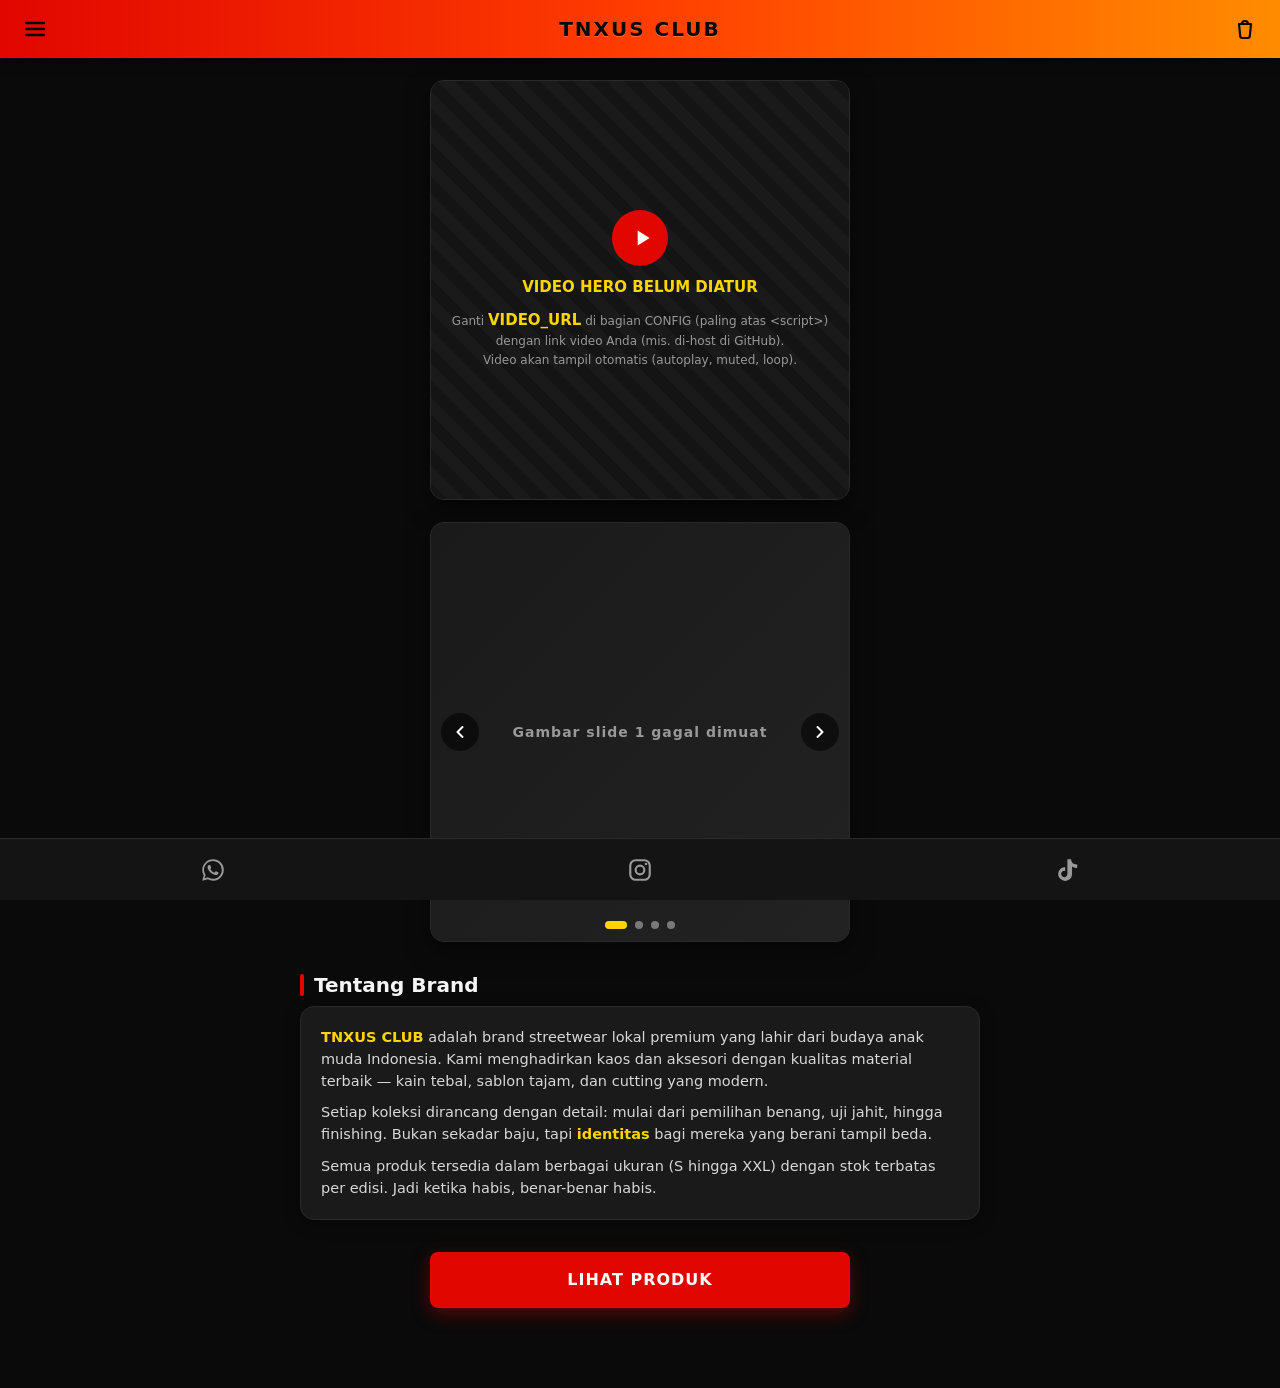
==== commit 65b63a8f: "Update index.html" ====
--- a/index.html
+++ b/index.html
@@ -464,7 +464,7 @@
     // GANTI: array foto slide beranda (ukuran 1:1, link GitHub).
     // CARA MENAMBAH SLIDE: cukup tambah elemen baru di array ini (mis. "https://.../slide5.jpg").
     SLIDES: [
-      "GANTI: SLIDE_URL_1",
+      "https://tnxusclub.github.io/ina/88f6f75775afcd51f99d1159e47568b59bf8af21/foto-slide-1.jpeg",
       "GANTI: SLIDE_URL_2",
       "GANTI: SLIDE_URL_3",
       "GANTI: SLIDE_URL_4"
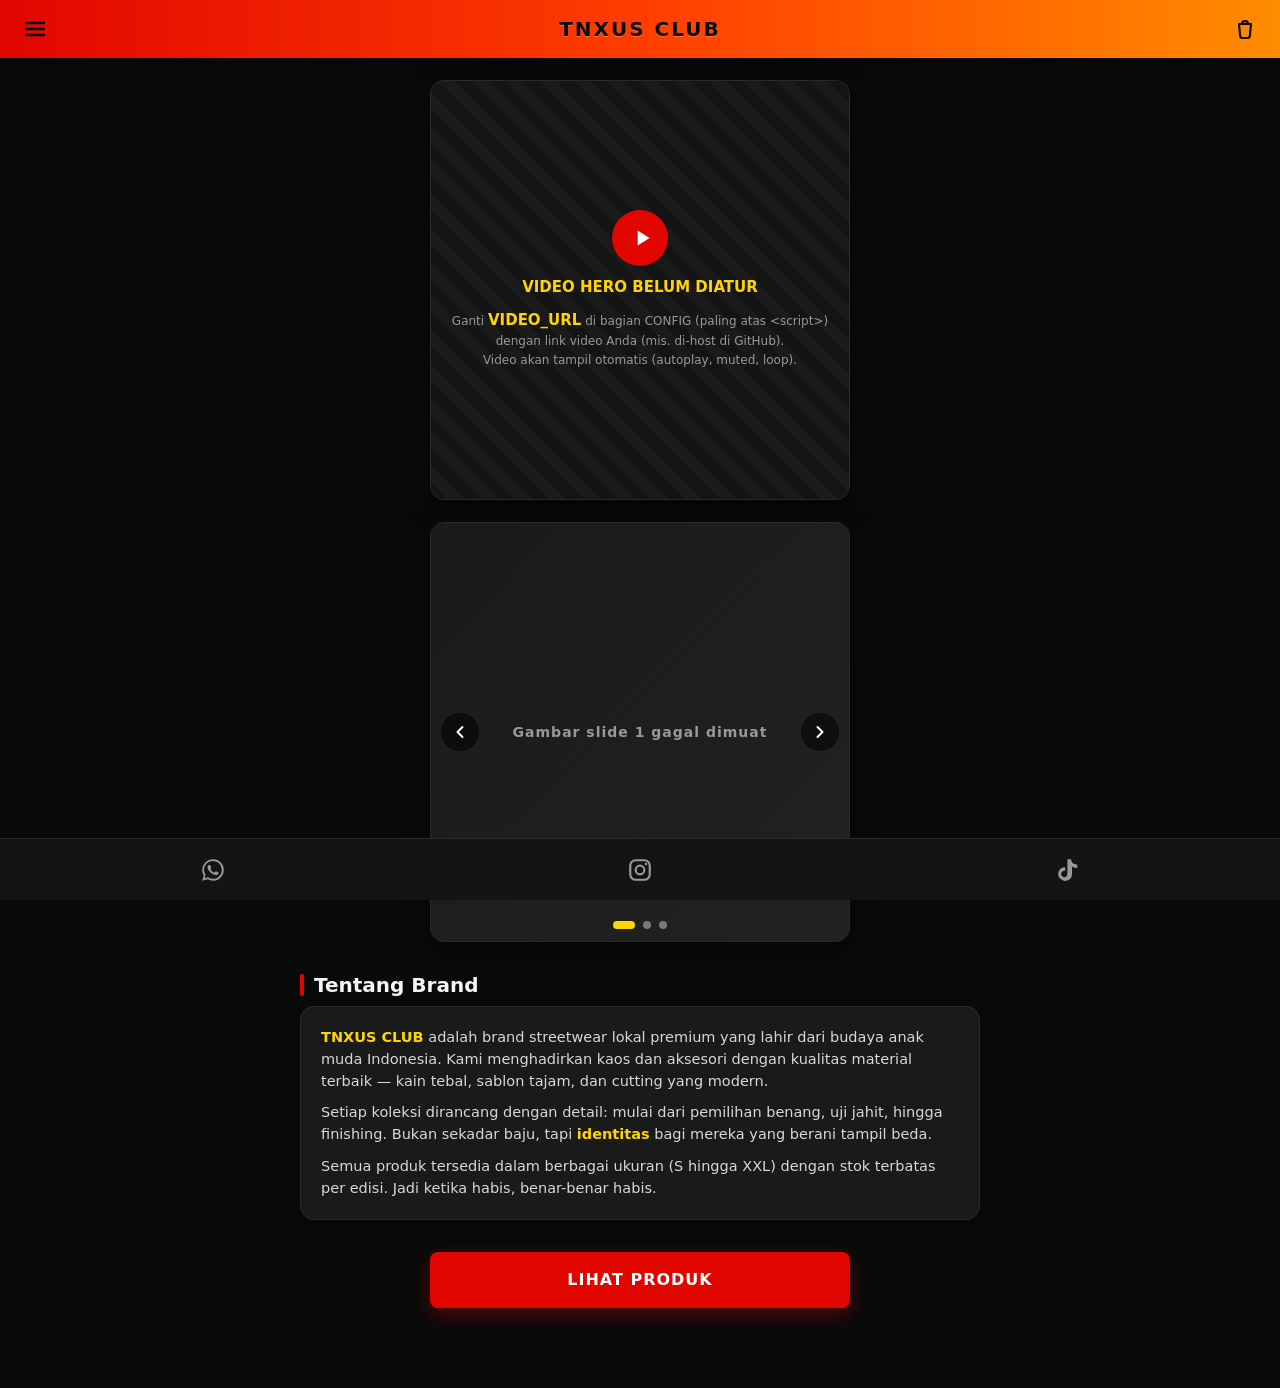
==== commit d08fe615: "Update index.html" ====
--- a/index.html
+++ b/index.html
@@ -464,10 +464,10 @@
     // GANTI: array foto slide beranda (ukuran 1:1, link GitHub).
     // CARA MENAMBAH SLIDE: cukup tambah elemen baru di array ini (mis. "https://.../slide5.jpg").
     SLIDES: [
-      "https://tnxusclub.github.io/ina/88f6f75775afcd51f99d1159e47568b59bf8af21/foto-slide-1.jpeg",
-      "GANTI: SLIDE_URL_2",
-      "GANTI: SLIDE_URL_3",
-      "GANTI: SLIDE_URL_4"
+      "https://tnxusclub.github.io/ina/slide1.jpg",
+      "https://tnxusclub.github.io/ina/slide2.jpg",
+      "https://tnxusclub.github.io/ina/slide3.jpg",
+      
     ],
 
     // GANTI: (opsional) link Instagram resmi. Default sesuai kontrak.
